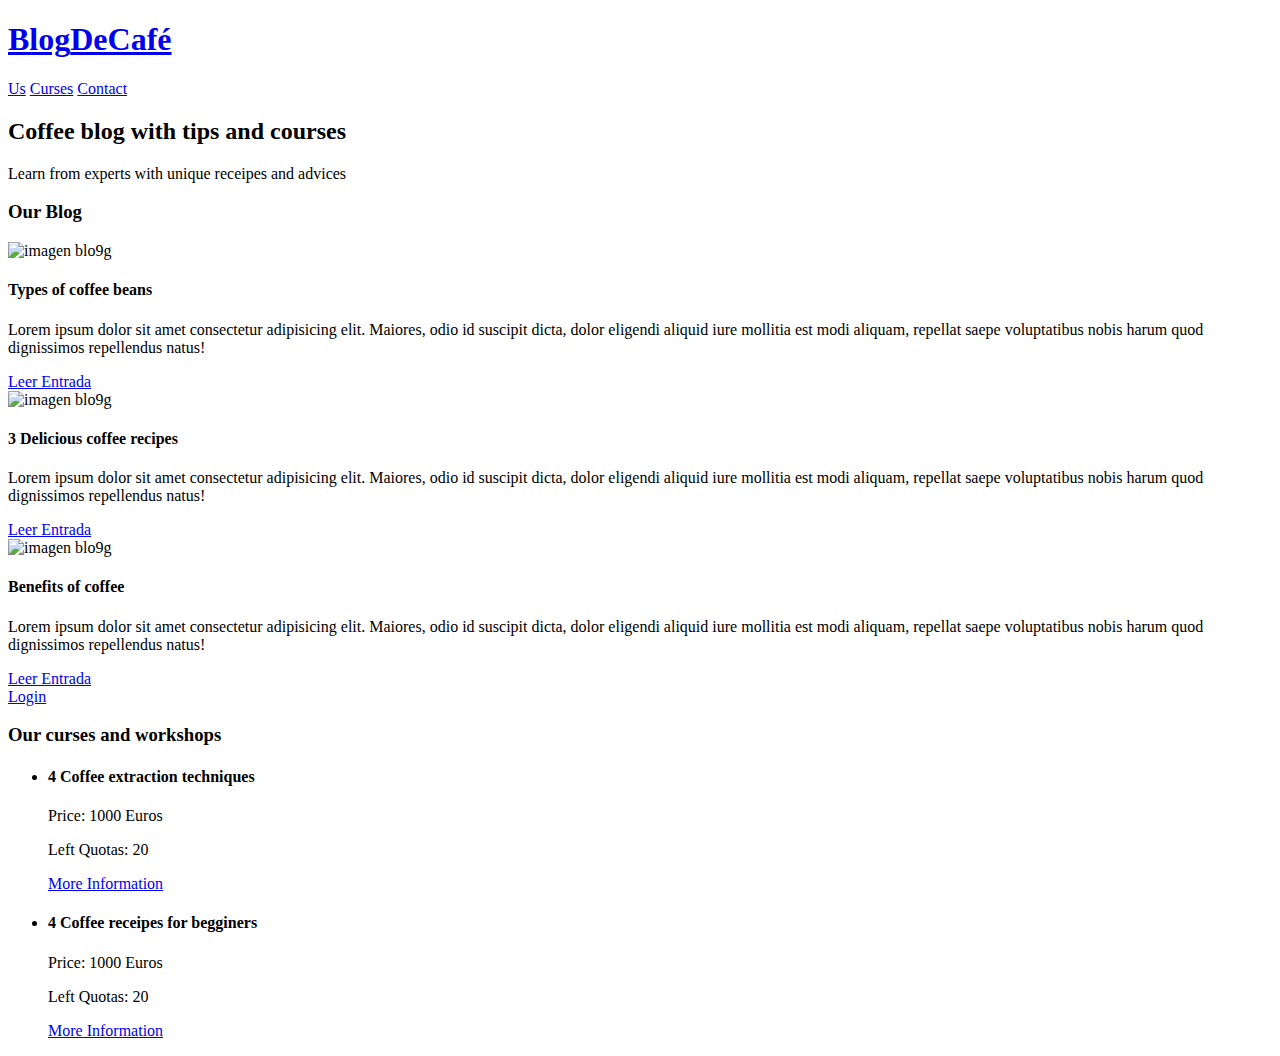
==== index.html @ c4bc3564 "primer commit" ====
<!DOCTYPE html>
<html lang="en">
  <head>
    <meta charset="UTF-8" />
    <meta http-equiv="X-UA-Compatible" content="IE=edge" />
    <meta name="viewport" content="width=device-width, initial-scale=1.0" />
    <title>BlogDeCafé</title>
    <link rel="stylesheet" href="./css/normalize.css" />
    <link
      href="https://fonts.googleapis.com/css2?family=Open+Sans&family=PT+Sans:wght@400;700&display=swap"
      rel="stylesheet"
    />
    <link rel="stylesheet" href="./css/style.css" />
  </head>
  <body>
    <header class="header">
      <div class="contenedor">
        <div class="barra">
          <a class="logo" href="index.html">
            <h1 class="logo__nombre no-margin centrar-texto">
              Blog<span class="logo__bold">DeCafé</span>
            </h1>
          </a>

          <nav class="navegacion">
            <a href="nosotros.html" class="navegacion__enlace">Us</a>
            <a href="curso.html" class="navegacion__enlace">Curses</a>
            <a href="contacto.html" class="navegacion__enlace">Contact</a>
          </nav>
        </div>
      </div>

      <div class="header__texto">
        <h2 class="no-margin">Coffee blog with tips and courses</h2>
        <p class="no-margin">
          Learn from experts with unique receipes and advices
        </p>
      </div>
    </header>
    
    <div class="contenedor contenido-principal">
      <main class="blog">
        <h3>Our Blog</h3>

        <article class="entrada">
            <div class="entrada__imagen">
              <img src="./img/blog1.jpg" alt="imagen blo9g">
            </div>

            <div class="entrada__contenido">
              <h4 class="no-margin">Types of coffee beans</h4>
              <p>Lorem ipsum dolor sit amet consectetur adipisicing elit. Maiores, odio id suscipit dicta, dolor eligendi aliquid iure mollitia est modi aliquam, repellat saepe voluptatibus nobis harum quod dignissimos repellendus natus!</p>
              <a href="entrada.html" class="boton boton--primario ">Leer Entrada</a>
            </div>

        </article>

        <article class="entrada">
          <div class="entrada__imagen">
            <img src="./img/blog2.jpg" alt="imagen blo9g">
          </div>

          <div class="entrada__contenido">
            <h4 class="no-margin">3 Delicious coffee recipes</h4>
            <p>Lorem ipsum dolor sit amet consectetur adipisicing elit. Maiores, odio id suscipit dicta, dolor eligendi aliquid iure mollitia est modi aliquam, repellat saepe voluptatibus nobis harum quod dignissimos repellendus natus!</p>
            <a href="entrada.html" class="boton boton--primario ">Leer Entrada</a>
          </div>

      </article>

      <article class="entrada">
        <div class="entrada__imagen">
          <img src="./img/blog3.jpg" alt="imagen blo9g">
        </div>

        <div class="entrada__contenido">
          <h4 class="no-margin">Benefits of coffee</h4>
          <p>Lorem ipsum dolor sit amet consectetur adipisicing elit. Maiores, odio id suscipit dicta, dolor eligendi aliquid iure mollitia est modi aliquam, repellat saepe voluptatibus nobis harum quod dignissimos repellendus natus!</p>
          <a href="entrada.html" class="boton boton--primario ">Leer Entrada</a>
        </div>

    </article>

      </main>

      <aside class="sidebar">

        <div class="contenedor_login">
          <a href="register.html" class="boton boton--secundario">Login</a>
        </div>

        <h3>Our curses and workshops</h3>

        <ul class="cursos no-padding">
          <li class="widget-curso">
              <h4 class="no-margin">4 Coffee extraction techniques</h4>
              <p class="widget-curso__label">Price: 
                <span class="widget-curso__info">1000 Euros</span>
              </p>
              <p class="widget-curso__label">Left Quotas:
                <span class="widget-curso__info">20</span>
              </p>
              <a href="entrada.html" class="boton boton--secundario ">More Information</a>
          </li>

          <li class="widget-curso">
            <h4 class="no-margin">4 Coffee receipes for begginers</h4>
            <p class="widget-curso__label">Price: 
              <span class="widget-curso__info">1000 Euros</span>
            </p>
            <p class="widget-curso__label">Left Quotas:
              <span class="widget-curso__info">20</span>
            </p>
            <a href="entrada.html" class="boton boton--secundario ">More Information</a>
        </li>

        </ul>
      </aside>
    </div>

  </body>
</html>
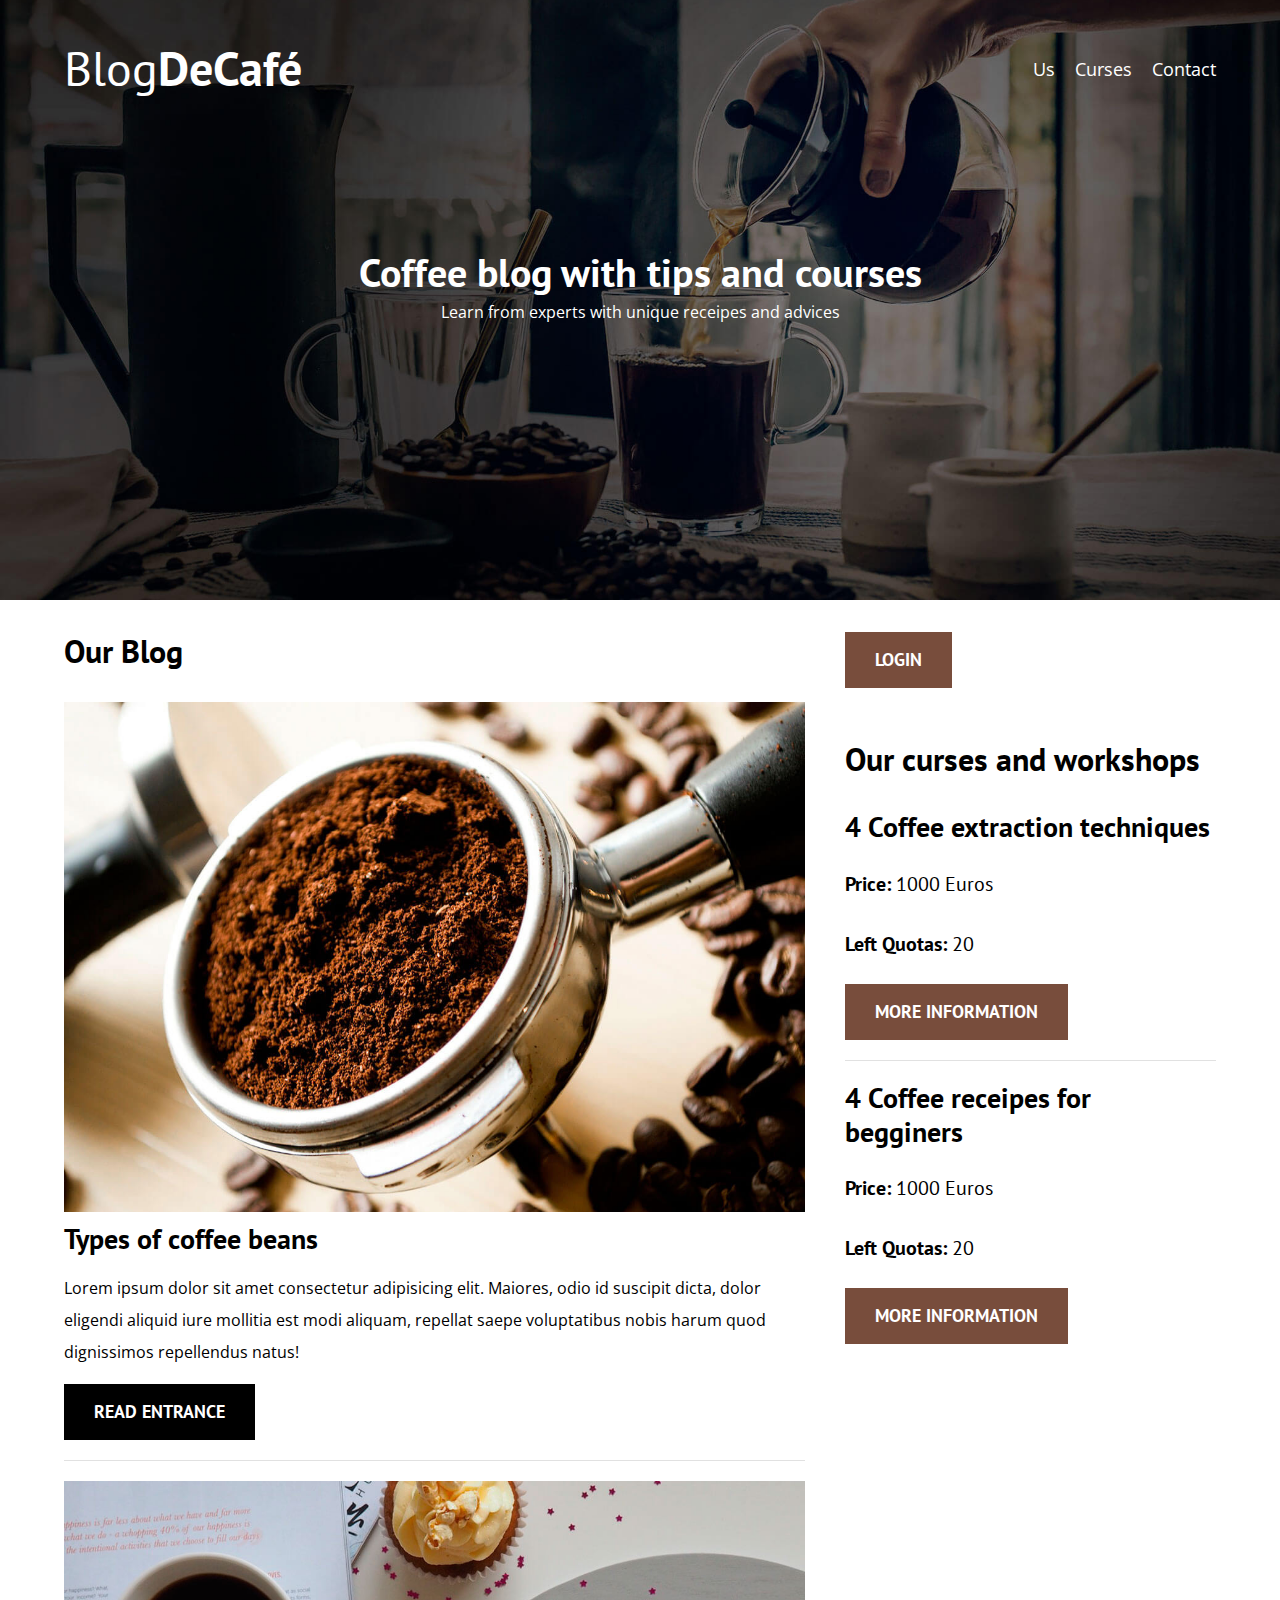
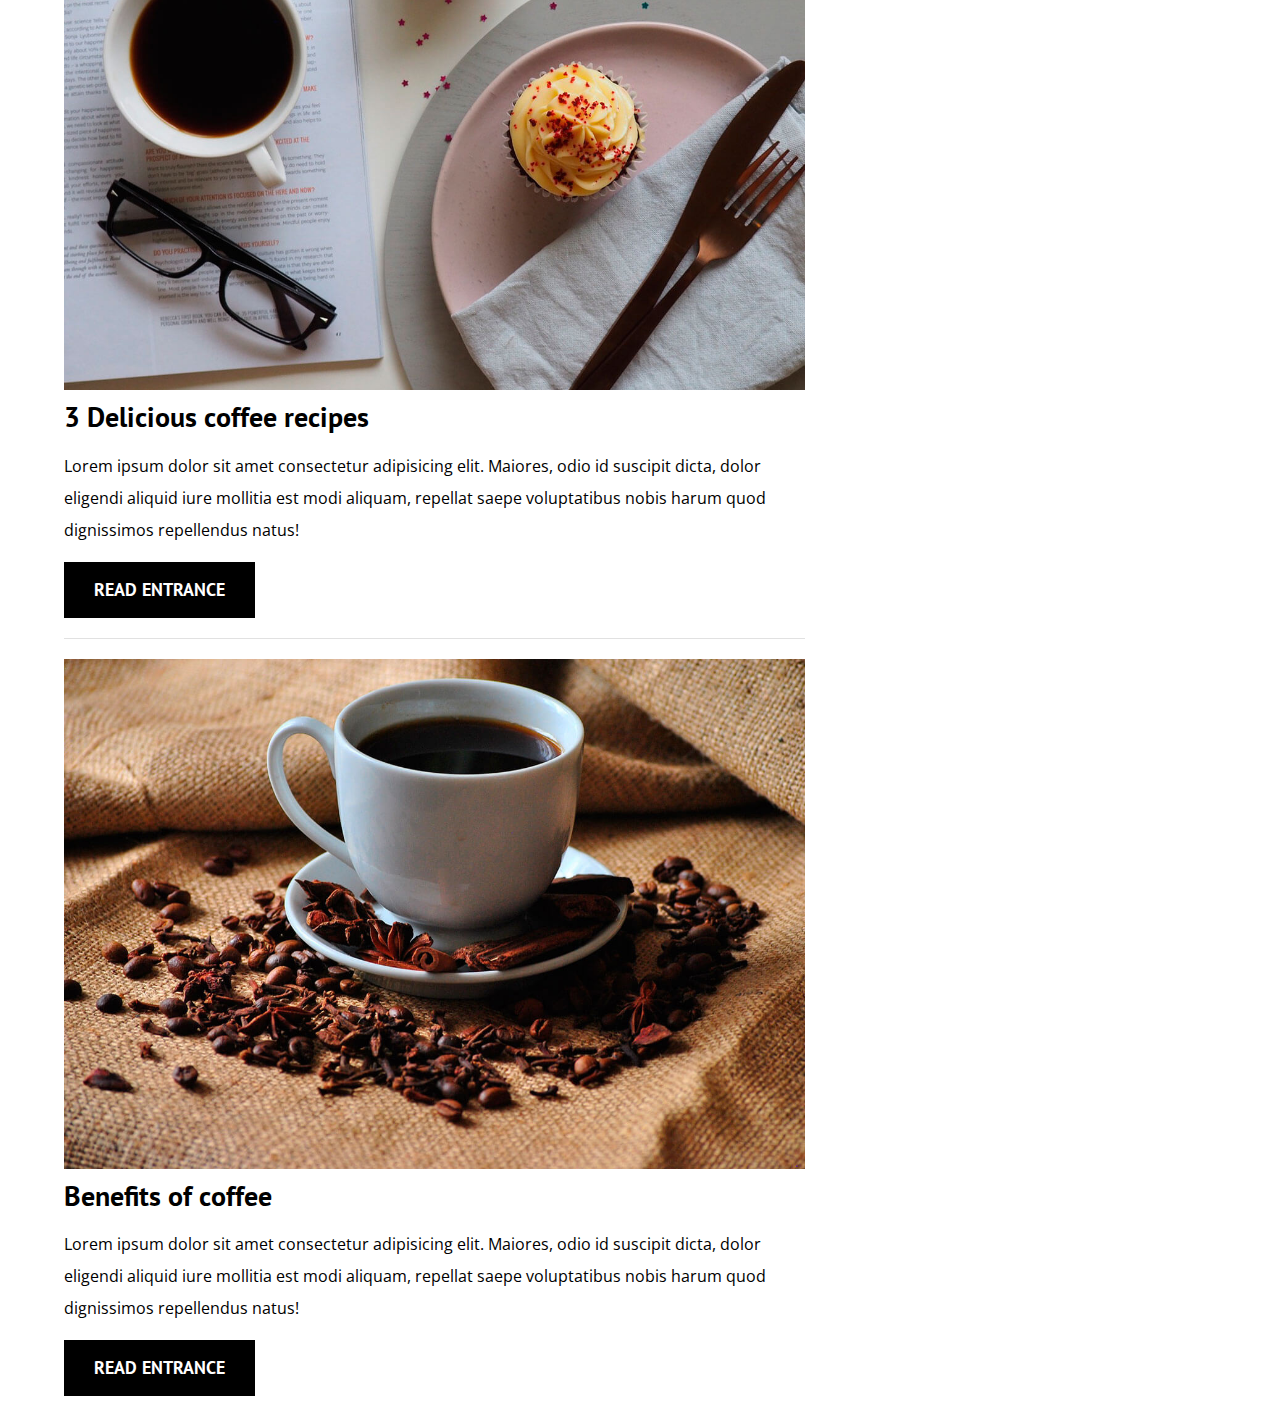
==== commit 7c62fb29: "cambios" ====
--- a/index.html
+++ b/index.html
@@ -50,7 +50,7 @@
             <div class="entrada__contenido">
               <h4 class="no-margin">Types of coffee beans</h4>
               <p>Lorem ipsum dolor sit amet consectetur adipisicing elit. Maiores, odio id suscipit dicta, dolor eligendi aliquid iure mollitia est modi aliquam, repellat saepe voluptatibus nobis harum quod dignissimos repellendus natus!</p>
-              <a href="entrada.html" class="boton boton--primario ">Leer Entrada</a>
+              <a href="entrada.html" class="boton boton--primario ">Read entrance</a>
             </div>
 
         </article>
@@ -63,7 +63,7 @@
           <div class="entrada__contenido">
             <h4 class="no-margin">3 Delicious coffee recipes</h4>
             <p>Lorem ipsum dolor sit amet consectetur adipisicing elit. Maiores, odio id suscipit dicta, dolor eligendi aliquid iure mollitia est modi aliquam, repellat saepe voluptatibus nobis harum quod dignissimos repellendus natus!</p>
-            <a href="entrada.html" class="boton boton--primario ">Leer Entrada</a>
+            <a href="entrada.html" class="boton boton--primario ">Read entrance</a>
           </div>
 
       </article>
@@ -76,7 +76,7 @@
         <div class="entrada__contenido">
           <h4 class="no-margin">Benefits of coffee</h4>
           <p>Lorem ipsum dolor sit amet consectetur adipisicing elit. Maiores, odio id suscipit dicta, dolor eligendi aliquid iure mollitia est modi aliquam, repellat saepe voluptatibus nobis harum quod dignissimos repellendus natus!</p>
-          <a href="entrada.html" class="boton boton--primario ">Leer Entrada</a>
+          <a href="entrada.html" class="boton boton--primario ">Read entrance</a>
         </div>
 
     </article>
--- a/css/style.css
+++ b/css/style.css
@@ -0,0 +1,263 @@
+:root {
+    --fuenteHeading: 'PT Sans', sans-serif;
+    --fuenteParrafos: 'Open Sans', sans-serif;
+
+    --primario: #784D3C;
+    --gris: #e1e1e1;
+    --blanco: #ffffff;
+    --negro: #000000;
+}
+html {
+    box-sizing: border-box;
+    font-size: 62.5%; /* 1 rem = 10px */    
+}
+*, *:before, *:after {
+    box-sizing: inherit;
+}
+body {
+    font-family: var(--fuenteParrafos);
+    font-size: 1.6rem;
+    line-height: 2;
+}
+
+/** Globales **/
+.contenedor {
+    width: min(90%, 120rem);
+    margin: 0 auto;
+}
+a {
+    text-decoration: none;
+}
+h1, h2, h3, h4 {
+    font-family: var(--fuenteHeading);
+    line-height: 1.2;
+}
+h1 {
+    font-size: 4.8rem;
+}
+h2 {
+    font-size: 4rem;
+}
+h3 {
+    font-size: 3.2rem;
+}
+h4 {
+    font-size: 2.8rem;
+}
+img {
+    max-width: 100%;
+}
+/** Utilidades **/
+.no-margin {
+    margin: 0;
+}
+.no-padding {
+    padding: 0;
+}
+.centrar-texto {
+    text-align: center;
+}
+
+/** Header **/
+.webp .header {
+    background-image: url(../img/banner.webp);
+}
+.no-webp .header {
+    background-image: url(../img/banner.jpg);
+}
+.header {
+    background-image: url(../img/banner.jpg);   
+    height: 60rem;
+    background-size: cover;
+    background-repeat: no-repeat;
+    background-position: center center;
+}
+.header__texto {
+   text-align: center;
+   color: var(--blanco);
+   margin-top: 5rem;
+}
+@media (min-width: 768px) {
+    .header__texto {
+        margin-top: 15rem;
+    }
+}
+.barra {
+    padding-top: 4rem;
+}
+
+@media (min-width: 768px) {
+    .barra {
+        display: flex;
+        justify-content: space-between;
+        align-items: center;
+    }
+}
+.logo {
+    color: var(--blanco);
+    
+}
+.logo__nombre {
+    font-weight: 400;
+}
+.logo__bold {
+    font-weight: 700;
+}
+@media (min-width: 768px) {
+    .navegacion {
+        display: flex;
+        gap: 2rem;
+    }
+}
+.navegacion__enlace {
+    display: block;
+    text-align: center;
+    font-size: 1.8rem;
+    color: var(--blanco);
+}
+
+@media (min-width: 768px) {
+    .contenido-principal {
+        display: grid;
+        grid-template-columns: 2fr 1fr;
+        column-gap: 4rem;
+    }
+}
+
+.entrada {
+    border-bottom: 1px solid var(--gris);
+    margin-bottom: 2rem;
+}
+.entrada:last-of-type {
+    border: none;
+    margin-bottom: 0;
+}
+.boton {
+    display: block;
+    font-family: var(--fuenteHeading);
+    color: var(--blanco);
+    text-align: center;
+    padding: 1rem 3rem;
+    font-size: 1.8rem;
+    text-transform: uppercase;
+    font-weight: 700;
+    margin-bottom: 2rem;
+    border: none;
+}
+
+@media (min-width: 768px) {
+    .boton {
+        display: inline-block;
+
+    }
+}
+.boton:hover {
+    cursor: pointer;
+}
+.boton--primario {
+    background-color: var(--negro);
+}
+.boton--secundario {
+    background-color: var(--primario);
+}
+
+.cursos {
+    list-style: none;
+}
+
+.widget-curso {
+    border-bottom: 1px solid var(--gris);
+    margin-bottom: 2rem;
+}
+.widget-curso:last-of-type {
+    border: none;
+    margin-bottom: 0;
+}
+.widget-curso__label {
+    font-family: var(--fuenteHeading);
+    font-weight: bold;
+}
+.widget-curso__info {
+    font-weight: normal;
+}
+.widget-curso__label,
+.widget-curso__info {
+    font-size: 2rem;
+}
+
+.footer {
+    background-color: var(--negro);
+    padding-bottom: 3rem;
+    margin-top: 4rem;
+}
+
+/** Sobre Nosotros **/
+@media (min-width: 768px) {
+    .sobre-nosotros {
+        display: grid;
+        grid-template-columns: repeat(2, 1fr);
+        column-gap: 2rem;
+    }
+}
+
+/** Cursos **/
+.curso {
+    padding: 3rem 0;
+    border-bottom: 1px solid var(--gris);
+}
+@media (min-width: 768px) {
+    .curso {
+        display: grid;
+        grid-template-columns: 1fr 2fr;
+        column-gap: 2rem;
+    }
+}
+.curso:last-of-type {
+   border: none;
+}
+.curso__label {
+    font-family: var(--fuenteHeading);
+    font-weight: bold;
+}
+.curso__info {
+    font-weight: normal;
+}
+.curso__label,
+.curso__info {
+    font-size: 2rem;
+}
+
+/** Contacto **/
+.contacto-bg {
+    background-image: url(../img/contacto.jpg);
+    height: 40rem;
+    background-size: cover;
+    background-repeat: no-repeat;
+}
+
+.formulario {
+    background-color: var(--blanco);
+    margin: -5rem auto 0 auto;
+    width: 95%;
+    padding: 5rem;
+}
+.campo {
+    display: flex;
+    margin-bottom: 2rem;
+}
+.campo__label {
+    flex: 0 0 9rem;
+    text-align: right;
+    padding-right: 2rem;
+}
+.campo__field {
+    flex: 1;
+    border: 1px solid var(--gris);
+}
+.campo__field--textarea {
+    height: 20rem;
+}
+
+.contenedor_login{
+    margin-top:3.2rem;
+}